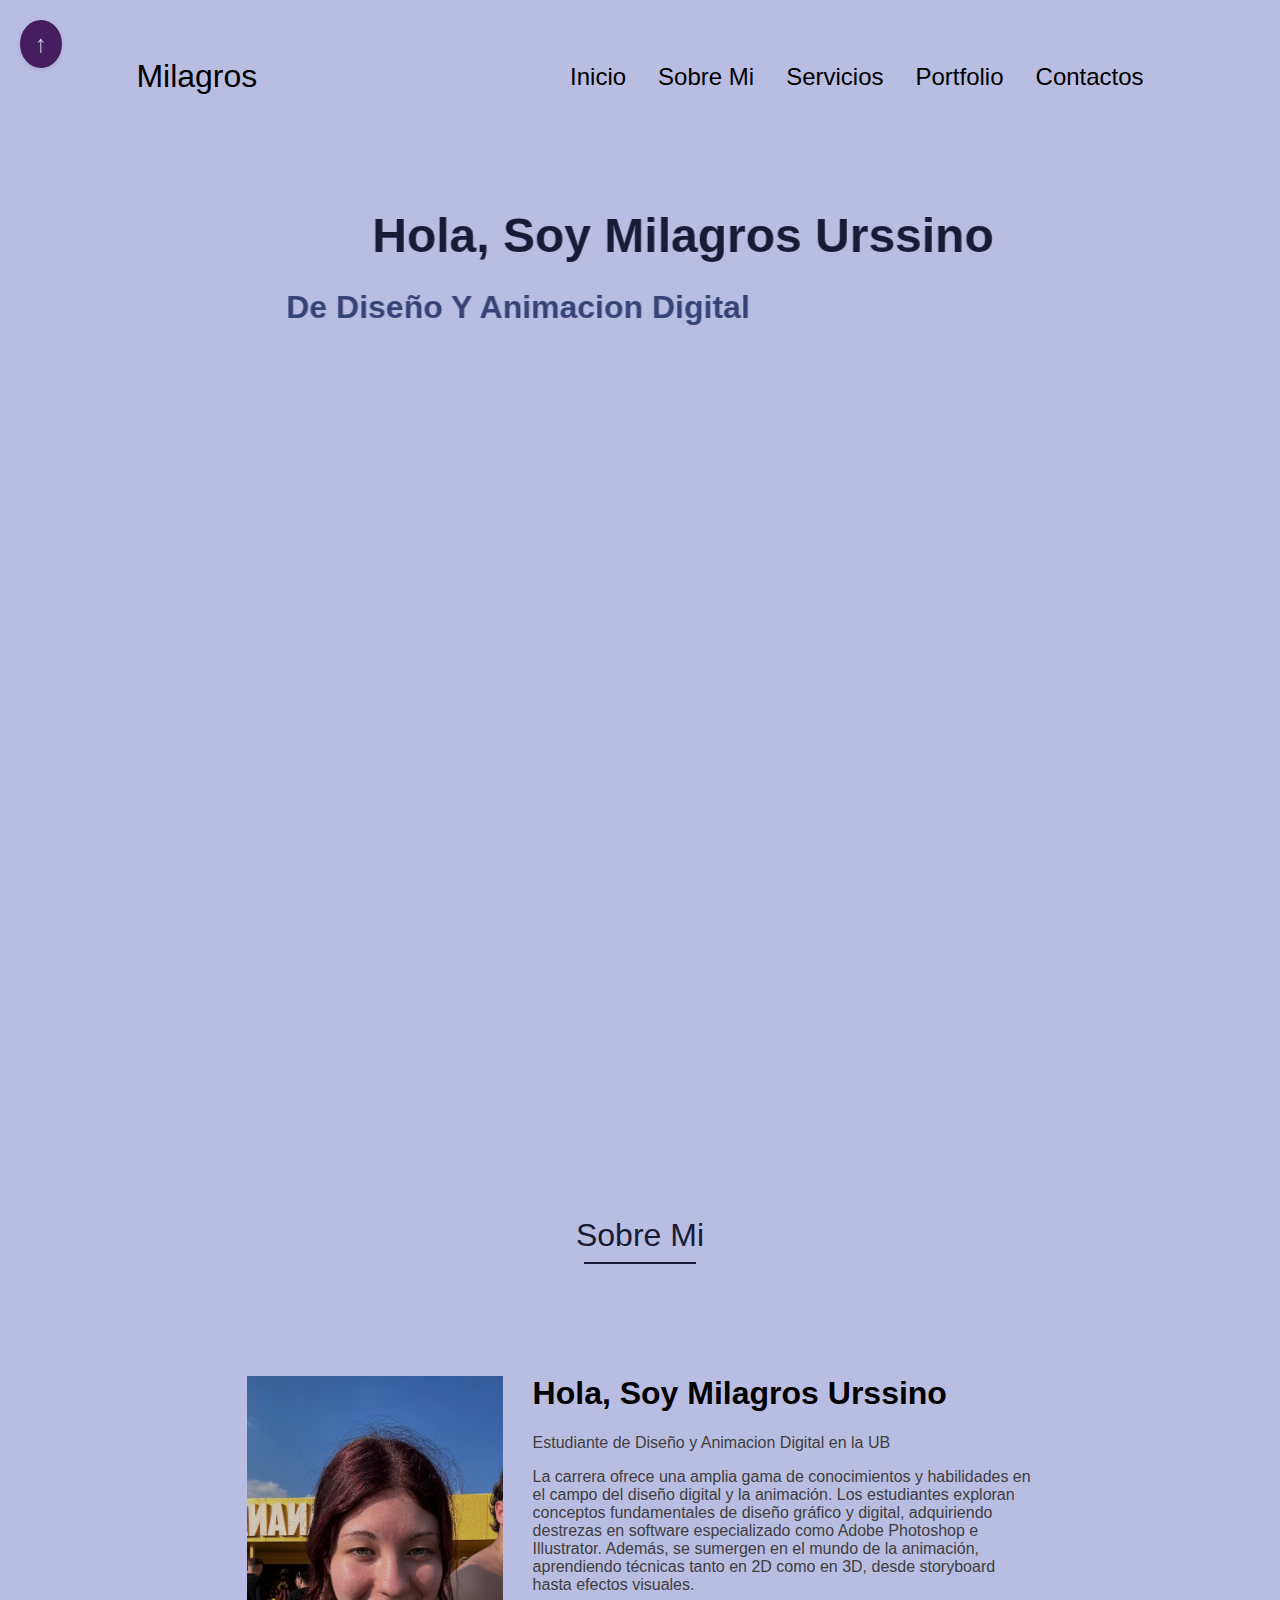
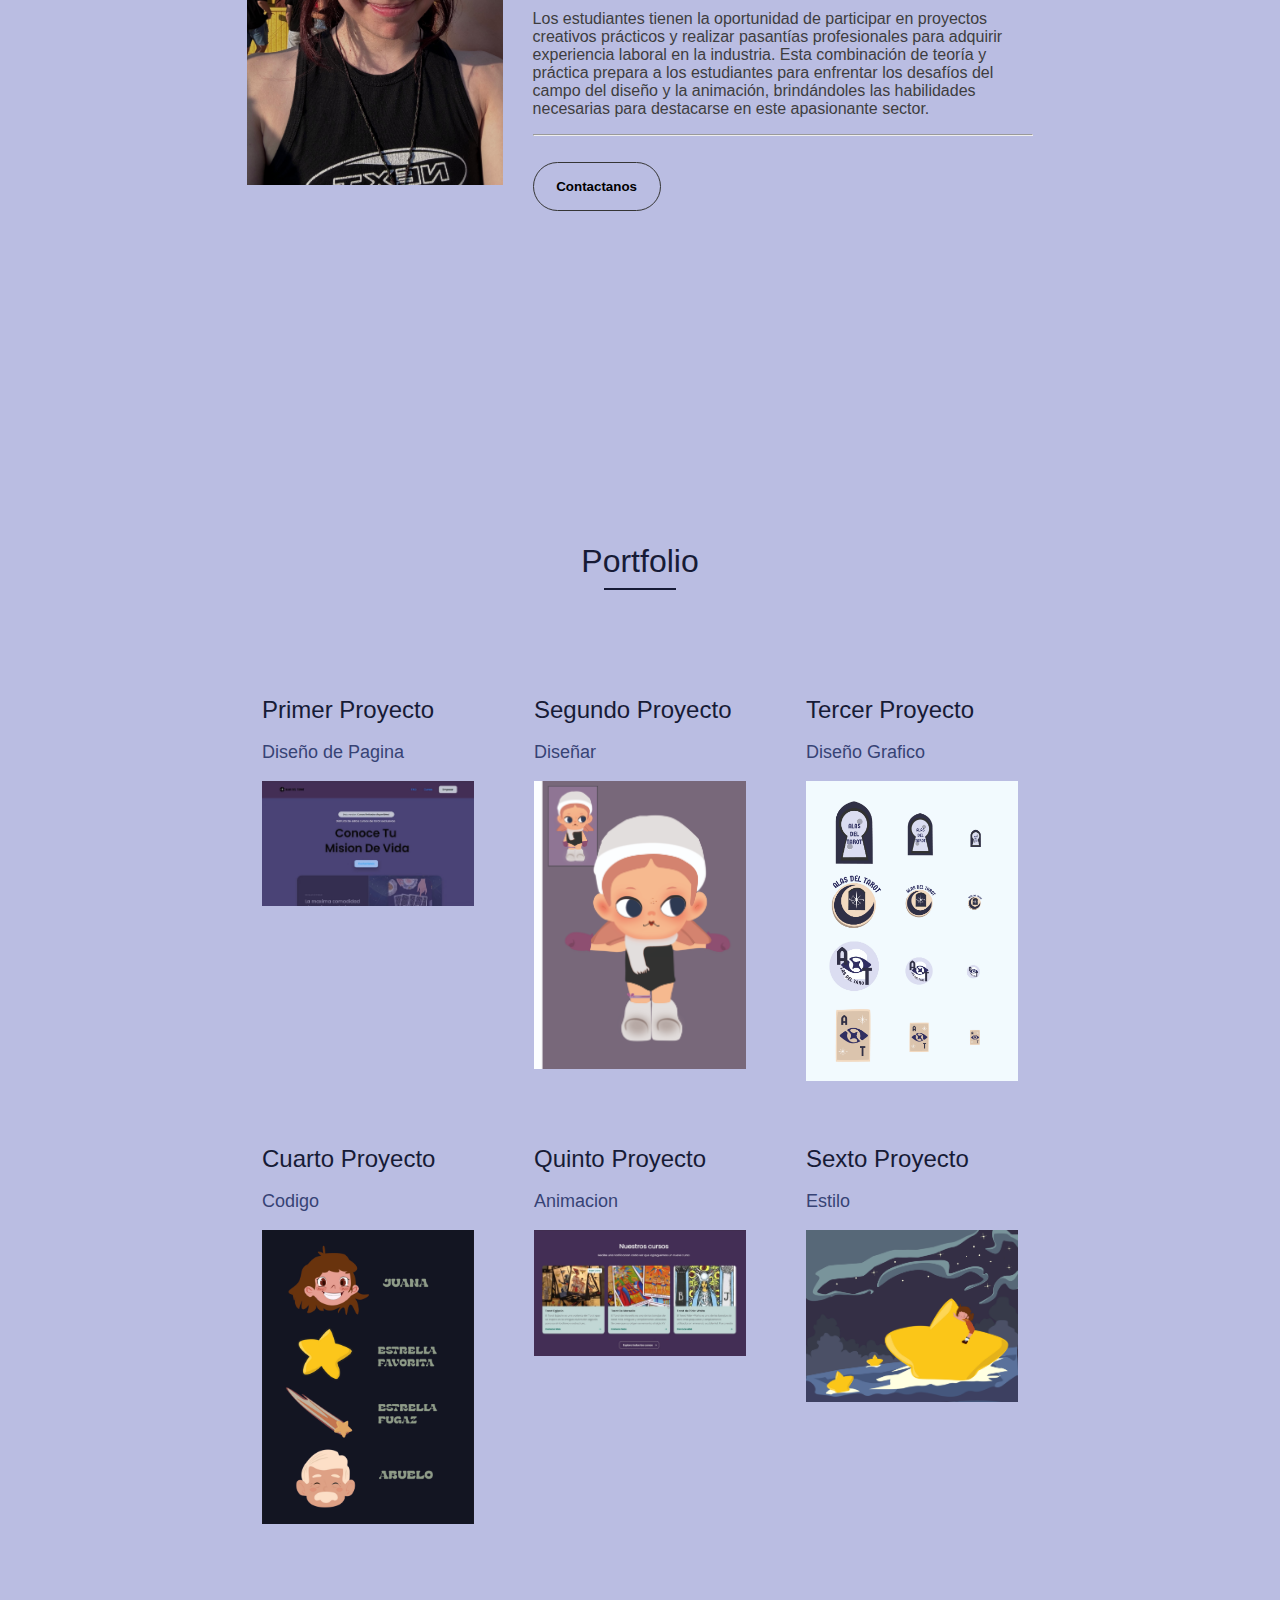
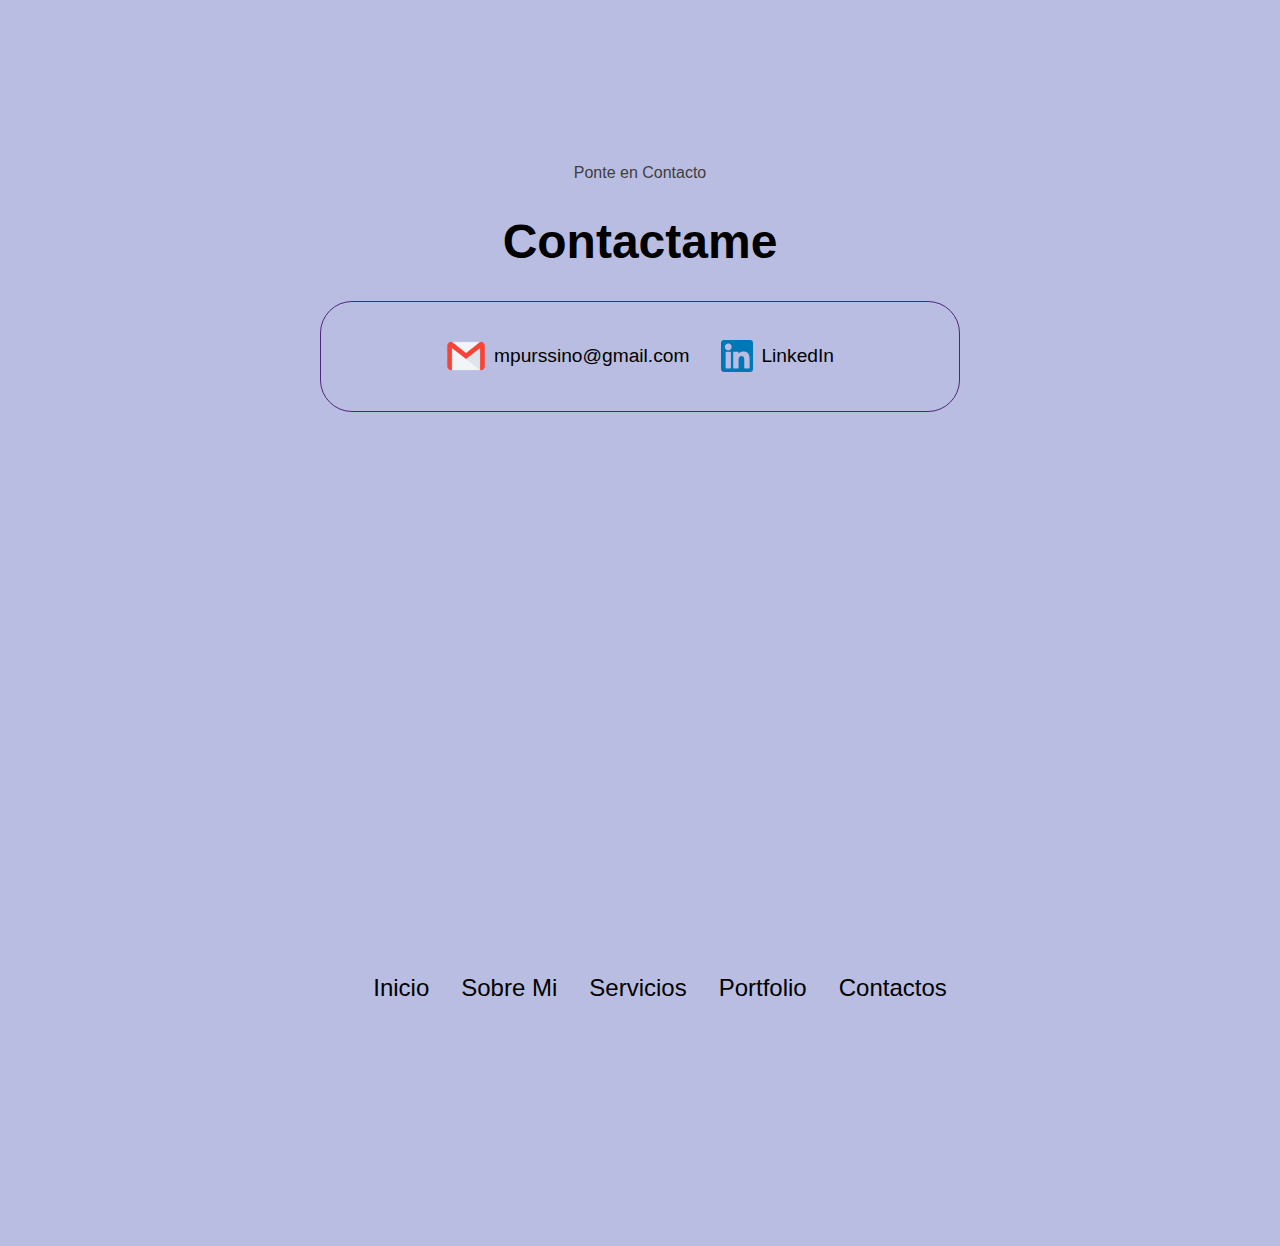
==== web_urssino/index.html @ 4d6b0f66 "Add files via upload" ====
<!DOCTYPE html>
<html lang="en">
<head>
  <meta charset="UTF-8">
  <meta http-equiv="X-UA-Compatible" content="IE=edge">
  <meta name="viewport" content="width=device-width, initial-scale=1.0">
  <title>Pagina Web</title>
  <link rel="stylesheet" href="./estilo_css/estilo4.css">
  <link rel="stylesheet" href="./estilo_css/estilomovil.css">
  <link rel="stylesheet" href="./estilo_css/estilo3.css">
</head>
<body>
  <!-- Flecha para volver al inicio -->
  <a href="./index.html" class="back-to-top">&#8593;</a>

  <nav id="desktop-nav">
    <div class="logo">Milagros</div>
    <div>
      <ul class="nav-links">
        <li><a href="./inicio/index.html">Inicio</a></li>
        <li><a href="#SobreMi">Sobre Mi</a></li>
        <li><a href="#contacto">Servicios</a></li>
        <li><a href="#Portfolio">Portfolio</a></li>
        <li><a href="./contactos/index.html">Contactos</a></li>
      </ul>
    </div>
  </nav>

  <nav id="hamburger-nav">
    <div class="logo">Milagros</div>
    <div class="hamburger-menu">
      <div class="hamburger-icon" onclick="toggleMenu()">
        <span></span>
        <span></span>
        <span></span>
      </div>
      <div class="menu-links">
        <li><a href="./inicio/index.html" onclick="toggleMenu()">Inicio</a></li>
        <li><a href="#SobreMi" onclick="toggleMenu()">Sobre Mi</a></li>
        <li><a href="#contacto" onclick="toggleMenu()">Servicios</a></li>
        <li><a href="#Portfolio" onclick="toggleMenu()">Portfolio</a></li>
        <li><a href="./contactos/index.html" onclick="toggleMenu()">Contactos</a></li>
      </div>
    </div>
  </nav>

  <!-- Start Inicio -->
  <section class="Inicio" id="Inicio">
    <h3><marquee behavior="alternate" direction="left" scrollamount="4"><font face="arial" color="#171B36" size="8"><strong>Hola, Soy Milagros Urssino</strong></font></marquee></h3>
    <h1><marquee behavior="alternate" direction="right" scrollamount="4"><font face="arial" color="#374375" size="6"><strong>De Diseño Y Animacion Digital</strong></font></marquee></h1>
  </section>
  <!-- End Inicio -->

  <!-- Start Sobre Mi -->
  <section class="SobreMi" id="SobreMi">
    <table border="0" id="about" width="100%" cellpadding="0" cellspacing="0" bgcolor="#BABDE2">
      <tr>
        <td>
          <table border="0" width="85%" cellpadding="15" cellspacing="0" align="center">
            <!-- Heading Start -->
            <tr>
              <td height="160" align="center" valign="right" colspan="2">
                <font face="arial" size="6" color=" #171B36">Sobre Mi</font>
                <hr width="110" color="#171B36">
              </td>
            </tr>
            <!-- Heading End -->
            <tr>
              <td width="35%">
                <img src="./imagenes/yo.cv.jpg" width="100%" alt="YO" />
              </td>
              <td width="65%" valign="top">
                <h1>Hola, Soy Milagros Urssino</h1>
                <p>Estudiante de Diseño y Animacion Digital en la UB</p>
                <p>La carrera ofrece una amplia gama de conocimientos y habilidades en el campo del diseño digital y la animación. Los estudiantes exploran conceptos fundamentales de diseño gráfico y digital, adquiriendo destrezas en software especializado como Adobe Photoshop e Illustrator. Además, se sumergen en el mundo de la animación, aprendiendo técnicas tanto en 2D como en 3D, desde storyboard hasta efectos visuales.</p>
                <p>Los estudiantes tienen la oportunidad de participar en proyectos creativos prácticos y realizar pasantías profesionales para adquirir experiencia laboral en la industria. Esta combinación de teoría y práctica prepara a los estudiantes para enfrentar los desafíos del campo del diseño y la animación, brindándoles las habilidades necesarias para destacarse en este apasionante sector.</p>
                <hr>
                <br>
                <button class="btn btn-color-2" onclick="window.open('./contactos/index.html')">Contactanos</button>
              </td>
            </tr>
          </table>
        </td>
      </tr>
    </table>
  </section>
  <!-- End Sobre Mi -->

  <!-- Start Portfolio -->
  <section class="Portfolio" id="Portfolio">
    <table border="0" width="100%" cellpadding="0" cellspacing="0" bgcolor="#BABDE2">
      <tr>
        <td>
          <table border="0" width="85%" cellpadding="15" cellspacing="0" align="center">
            <!-- Heading Start -->
            <tr>
              <td height="160" align="center" valign="middle" colspan="3">
                <font face="arial" size="6" color="#171B36">Portfolio</font>
                <hr width="70" color="#171B36">
              </td>
            </tr>
            <!-- Heading End -->
            <tr>
				<td width="33.33%" valign="top">
				  <table border="0" width="100%" cellpadding="15" cellspacing="0" align="center" bgcolor="#BABDE2">
					  <tr>
						  <td>
							  <font face="arial" size="5" color="#171B36">
							  Primer Proyecto
							 </font>
							 <br/>
							 <br/>
							 <font face="arial" size="4" color="#374375">
							  Diseño de Pagina
							 </font>
							 <br/><br/>
						  <img src="./imagenes/diseno pagina.tp1.jpg" width="100%"/>
						  </td>
					  </tr>
				  </table>	
				</td>
				
				<td width="33.33%" valign="top">
				  <table border="0" width="100%" cellpadding="15" cellspacing="0" align="center" bgcolor="#BABDE2">
					  <tr>
						  <td>
							  <font face="arial" size="5" color="#171B36">
							   Segundo Proyecto 
							 </font>
							 <br/>
							 <br/>
							 <font face="arial" size="4" color="#374375">
							  Diseñar
							 </font>
							 <br/><br/>
						  <img src="./imagenes/creacion de personaje.tp2.jpg" width="100%"/>
						  </td>
					  </tr>
				  </table>	
				</td>
   
				<td width="33.33%" valign="top">
				  <table border="0" width="100%" cellpadding="15" cellspacing="0" align="center" bgcolor="#BABDE2">
					  <tr>
						  <td>
							  <font face="arial" size="5" color="#171B36">
							  Tercer Proyecto
							 </font>
							 <br/>
							 <br/>
							 <font face="arial" size="4" color="#374375">
							  Diseño Grafico
							 </font>
							 <br/><br/>
						  <img src="./imagenes/disenodemarca.tp3.jpg" width="100%"/>
						  </td>
					  </tr>
				  </table>	
				</td>
			</tr>
			 <tr>
				<td width="33.33%" valign="top">
				  <table border="0" width="100%" cellpadding="15" cellspacing="0" align="center" bgcolor="#BABDE2">
					  <tr>
						  <td>
							  <font face="arial" size="5" color="#171B36">
							  Cuarto Proyecto
							 </font>
							 <br/>
							 <br/>
							 <font face="arial" size="4" color="#374375">
							  Codigo
							 </font>
							 <br/><br/>
						  <img src="./imagenes/img_tr2.jpg" width="100%"/>
						  </td>
					  </tr>
				  </table>	
				</td>
				
				<td width="33.33%" valign="top">
				  <table border="0" width="100%" cellpadding="15" cellspacing="0" align="center" bgcolor="#BABDE2">
					  <tr>
						  <td>
							  <font face="arial" size="5" color="#171B36">
							  Quinto Proyecto
							 </font>
							 <br/>
							 <br/>
							 <font face="arial" size="4" color="#374375">
							  Animacion
							 </font>
							 <br/><br/>
						  <img src="./imagenes/animacion.tp5.jpg" width="100%"/>
						  </td>
					  </tr>
				  </table>	
				</td>
   
				<td width="33.33%" valign="top">
				  <table border="0" width="100%" cellpadding="15" cellspacing="0" align="center" bgcolor="#BABDE2">
					  <tr>
						  <td>
							  <font face="arial" size="5" color="#171B36">
							  Sexto Proyecto
							 </font>
							 <br/>
							 <br/>
							 <font face="arial" size="4" color="#374375">
							  Estilo
							 </font>
							 <br/><br/>
						  <img src="./imagenes/la niña y la estrella.tp6.jpg" width="100%"/>
						  </td>
					  </tr>
				  </table>	
				</td>
			</tr>
		   <!-- section padding bottom -->
			  <tr>
					<td height="60" colspan="3">
					
					</td>
			  </tr>
			 <!-- section padding bottom End-->
		  </table>
		</td>
	  </tr>
   </table>
   <!-- End Portfolio -->


  <!-- Start Pie De Pagina -->
  <section id="contacto">
    <p class="section__text__p1">Ponte en Contacto</p>
    <h1 class="title">Contactame</h1>
    <div class="contact-info-upper-container">
      <div class="contact-info-container">
        <img src="./imagenes/correo.png" alt="Email icon" class="icon contact-icon email-icon">
        <p><a href="mailto:examplemail@gmail.com">mpurssino@gmail.com</a></p>
      </div>
      <div class="contact-info-container">
        <img src="./imagenes/linkedin.png" alt="LinkedIn icon" class="icon contact-icon">
        <p><a href="https://www.linkedin.com">LinkedIn</a></p>
      </div>
    </div>
  </section>
  <footer>
    <nav>
      <div class="nav-links-container">
        <ul class="nav-links">
          <li><a href="./inicio/index.html">Inicio</a></li>
          <li><a href="#SobreMi">Sobre Mi</a></li>
          <li><a href="#contacto">Servicios</a></li>
          <li><a href="#Portfolio">Portfolio</a></li>
          <li><a href="./contactos/index.html">Contactos</a></li>
        </ul>
      </div>
    </nav>
  </footer>
  <!-- End Footer -->
  <script src="./script_js/script.js"></script>
</body>
</html>
---- web_urssino/estilo_css/estilo4.css ----
/* Estilos CSS */

/* Inicio */
section.Inicio {
    margin-bottom: 2rem !important;
}

body {
    background-color: #BABDE2;
    font-family: "Poppins", sans-serif;
    margin: 0;
    padding: 0;
    scroll-behavior: smooth;
}

p {
    color: rgb(62, 61, 63);
}

/* TRANSICIONES */

a,
.btn {
    transition: all 300ms ease;
}

/* NAVBAR DE ESCRITORIO */

nav,
.nav-links {
    display: flex;
}

nav {
    justify-content: space-around;
    align-items: center;
    height: 17vh;
}

.nav-links {
    gap: 2rem;
    list-style: none;
    font-size: 1.5rem;
}

a {
    color: black;
    text-decoration: none;
    text-decoration-color: rgb(255, 254, 255);
}

a:hover {
    color: grey;
    text-decoration: underline;
    text-underline-offset: 1rem;
    text-decoration-color: rgb(181, 181, 181);
}

.logo {
    font-size: 2rem;
}

.logo:hover {
    cursor: default;
}

/* MENÚ HAMBURGUESA */

#hamburger-nav {
    display: none;
}

.hamburger-menu {
    position: relative;
    display: inline-block;
}

.hamburger-icon {
    display: flex;
    flex-direction: column;
    justify-content: space-between;
    height: 24px;
    width: 30px;
    cursor: pointer;
}

.hamburger-icon span {
    width: 100%;
    height: 2px;
    background-color: black;
    transition: all 0.3s ease-in-out;
}

.menu-links {
    position: absolute;
    top: 100%;
    right: 0;
    background-color: #BABDE2;
    width: fit-content;
    max-height: 0;
    overflow: hidden;
    transition: all 0.3s ease-in-out;
}

.menu-links a {
    display: block;
    padding: 10px;
    text-align: center;
    font-size: 1.5rem;
    color: black;
    text-decoration: none;
    transition: all 0.3s ease-in-out;
}

.menu-links li {
    list-style: none;
}

.menu-links.open {
    max-height: 300px;
}

.hamburger-icon.open span:first-child {
    transform: rotate(45deg) translate(10px, 5px);
}

.hamburger-icon.open span:nth-child(2) {
    opacity: 0;
}

.hamburger-icon.open span:last-child {
    transform: rotate(-45deg) translate(10px, -5px);
}

.hamburger-icon span:first-child {
    transform: none;
}

.hamburger-icon span:first-child {
    opacity: 1;
}

.hamburger-icon span:first-child {
    transform: none;
}

/* SECCIONES */

section {
    padding-top: 4vh;
    height: 96vh;
    margin: 0 10rem;
    box-sizing: border-box;
    min-height: fit-content;
}

.section-container {
    display: flex;
}

/* PERFIL DE SECCIÓN */

#profile {
    display: flex;
    justify-content: center;
    gap: 5rem;
    height: 80vh;
}

.section__pic-container {
    display: flex;
    height: 400px;
    width: 400px;
    margin: auto 0;
}

.section__text {
    align-self: center;
    text-align: center;
}

.section__text p {
    font-weight: 600;
}

.section__text__p1 {
    text-align: center;
}

.section__text__p2 {
    font-size: 1.75rem;
    margin-bottom: 1rem;
}

.title {
    font-size: 3rem;
    text-align: center;
}

#socials-container {
    display: flex;
    justify-content: center;
    margin-top: 1rem;
    gap: 1rem;
}

/* ICONOS */

.icon {
    cursor: pointer;
    height: 2rem;
}

/* BOTONES */

.btn-container {
    display: flex;
    justify-content: center;
    gap: 1rem;
}

.btn {
    font-weight: 600;
    transition: all 300ms ease;
    padding: 1rem;
    width: 8rem;
    border-radius: 2rem;
}

.btn-color-1,
.btn-color-2 {
    border: rgb(53, 53, 53) 0.1rem solid;
}

.btn-color-1:hover,
.btn-color-2:hover {
    cursor: pointer;
}

.btn-color-1,
.btn-color-2:hover {
    background: rgb(53, 53, 53);
    color: white;
}

.btn-color-1:hover {
    background: rgb(0, 0, 0);
}

.btn-color-2 {
    background: none;
}

.btn-color-2:hover {
    border: rgb(95, 46, 116) 0.1rem solid;
}

.btn-container {
    gap: 1rem;
}

/* "Sobre Mi" */
.Sobre {
    display: flex;
    flex-direction: column;
    align-items: center;
    text-align: center;
    padding: 50px 0;
}

.section__pic-container {
    margin-top: 30px;
}

.section__pic-container img {
    width: 70%;
    height: auto;
}

/* superposición */
.SobreMi,
.Portfolio,
#contacto {
    padding-top: 100px;
    padding-bottom: 100px;
}

.Portfolio {
    margin-top: 50px; /* Agrega un margen superior */
}

/* CONTACTO */

#contact {
    display: flex;
    justify-content: center;
    flex-direction: column;
    height: 70vh;
}

.contact-info-upper-container {
    display: flex;
    justify-content: center;
    border-radius: 2rem;
    border: rgb(43, 25, 62) 0.1rem solid;
    border-color: rgb(80, 37, 123);
    background: (250, 250, 250);
    margin: 2rem auto;
    padding: 0.5rem;
}

.contact-info-container {
    display: flex;
    align-items: center;
    justify-content: center;
    gap: 0.5rem;
    margin: 1rem;
}

.contact-info-container p {
    font-size: larger;
}

.contact-icon {
    cursor: default;
}

.email-icon {
    height: 2.5rem;
}

/* SECCIÓN DE PIE DE PÁGINA */

footer {
    height: 26vh;
    margin: 0 1rem;
}

footer p {
    text-align: center;
}
---- web_urssino/estilo_css/estilomovil.css ----
@media screen and (max-width: 1400px) {
  #profile {
    height: 83vh;
    margin-bottom: 6rem;
  }
  .about-containers {
    flex-wrap: wrap;
  }
  #contact,
  #projects {
    height: fit-content;
  }
}

@media screen and (max-width: 1200px) {
  #desktop-nav {
    display: none;
  }
  #hamburger-nav {
    display: flex;
  }
  #experience,
  .experience-details-container {
    margin-top: 2rem;
  }
  #profile,
  .section-container {
    display: block;
  }
  .arrow {
    display: none;
  }
  section,
  .section-container {
    height: fit-content;
  }
  section {
    margin: 0 5%;
  }
  .section__pic-container {
    width: 275px;
    height: 275px;
    margin: 0 auto 2rem;
  }
  .about-containers {
    margin-top: 0;
  }
}

@media screen and (max-width: 600px) {
  #contact,
  footer {
    height: 40vh;
  }
  #profile {
    height: 83vh;
    margin-bottom: 0;
  }
  article {
    font-size: 1rem;
  }
  footer nav {
    height: fit-content;
    margin-bottom: 2rem;
  }
  .about-containers,
  .contact-info-upper-container,
  .btn-container {
    flex-wrap: wrap;
  }
  .contact-info-container {
    margin: 0;
  }
  .contact-info-container p,
  .nav-links li a {
    font-size: 1rem;
  }
  .experience-sub-title {
    font-size: 1.25rem;
  }
  .logo {
    font-size: 1.5rem;
  }
  .nav-links {
    flex-direction: column;
    gap: 0.5rem;
    text-align: center;
  }
  .section__pic-container {
    width: auto;
    height: 46vw;
    justify-content: center;
  }
  .section__text__p2 {
    font-size: 1.25rem;
  }
  .title {
    font-size: 2rem;
  }
  .text-container {
    text-align: justify;
  }
}
---- web_urssino/estilo_css/estilo3.css ----
*
.back-to-top {
    display: none;
    position: fixed;
    top: 20px; /* Cambia 'bottom' por 'top' */
    left: 20px;
    z-index: 99;
    font-size: 24px;
    color: #c5d4dd;
    background-color: #461d5e;
    padding: 10px 15px;
    border-radius: 50%;
    text-decoration: none;
    box-shadow: 0px 2px 4px rgba(0, 0, 0, 0.1);
    transition: opacity 0.3s ease-in-out;
}

.back-to-top:hover,
.back-to-top:focus {
    opacity: 0.7;
}

/* Muestra la flecha cuando la página se desplaza más de 100px */
body:hover .back-to-top,
body:focus .back-to-top {
    display: block;
}
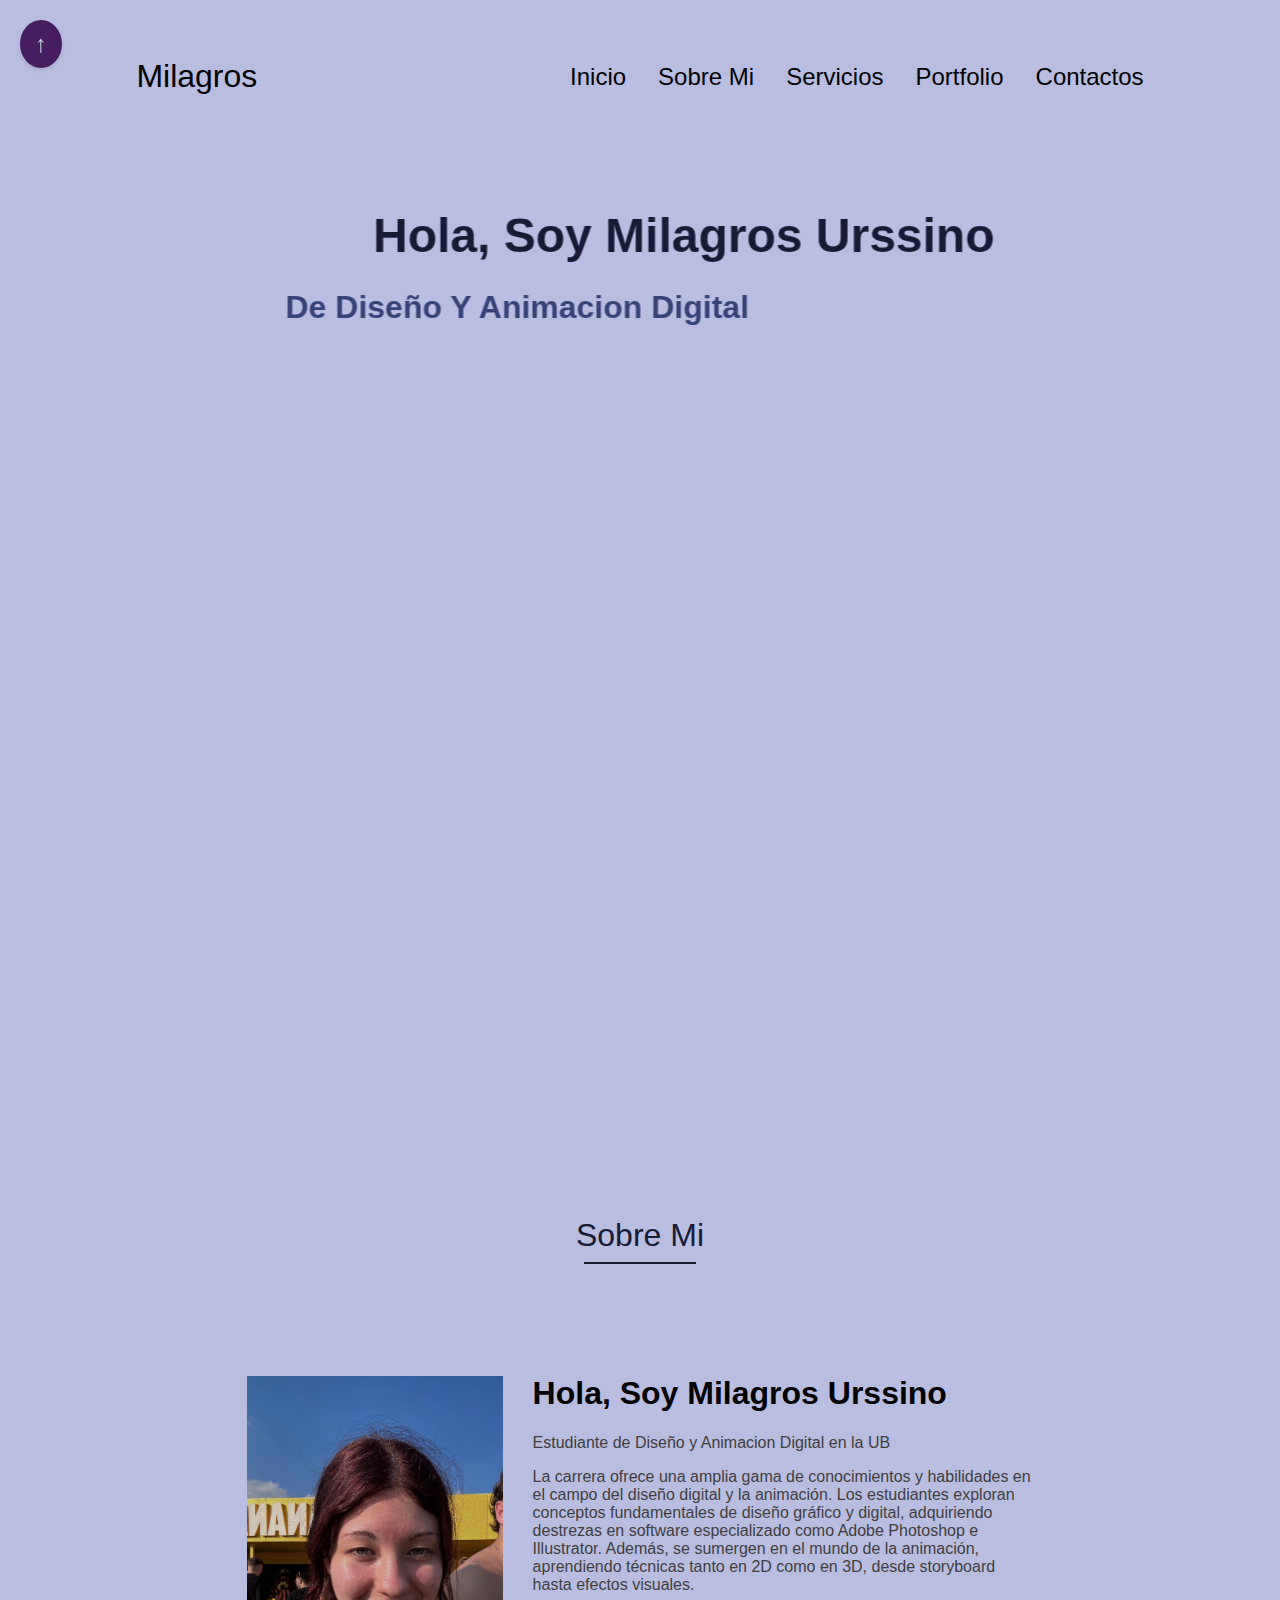
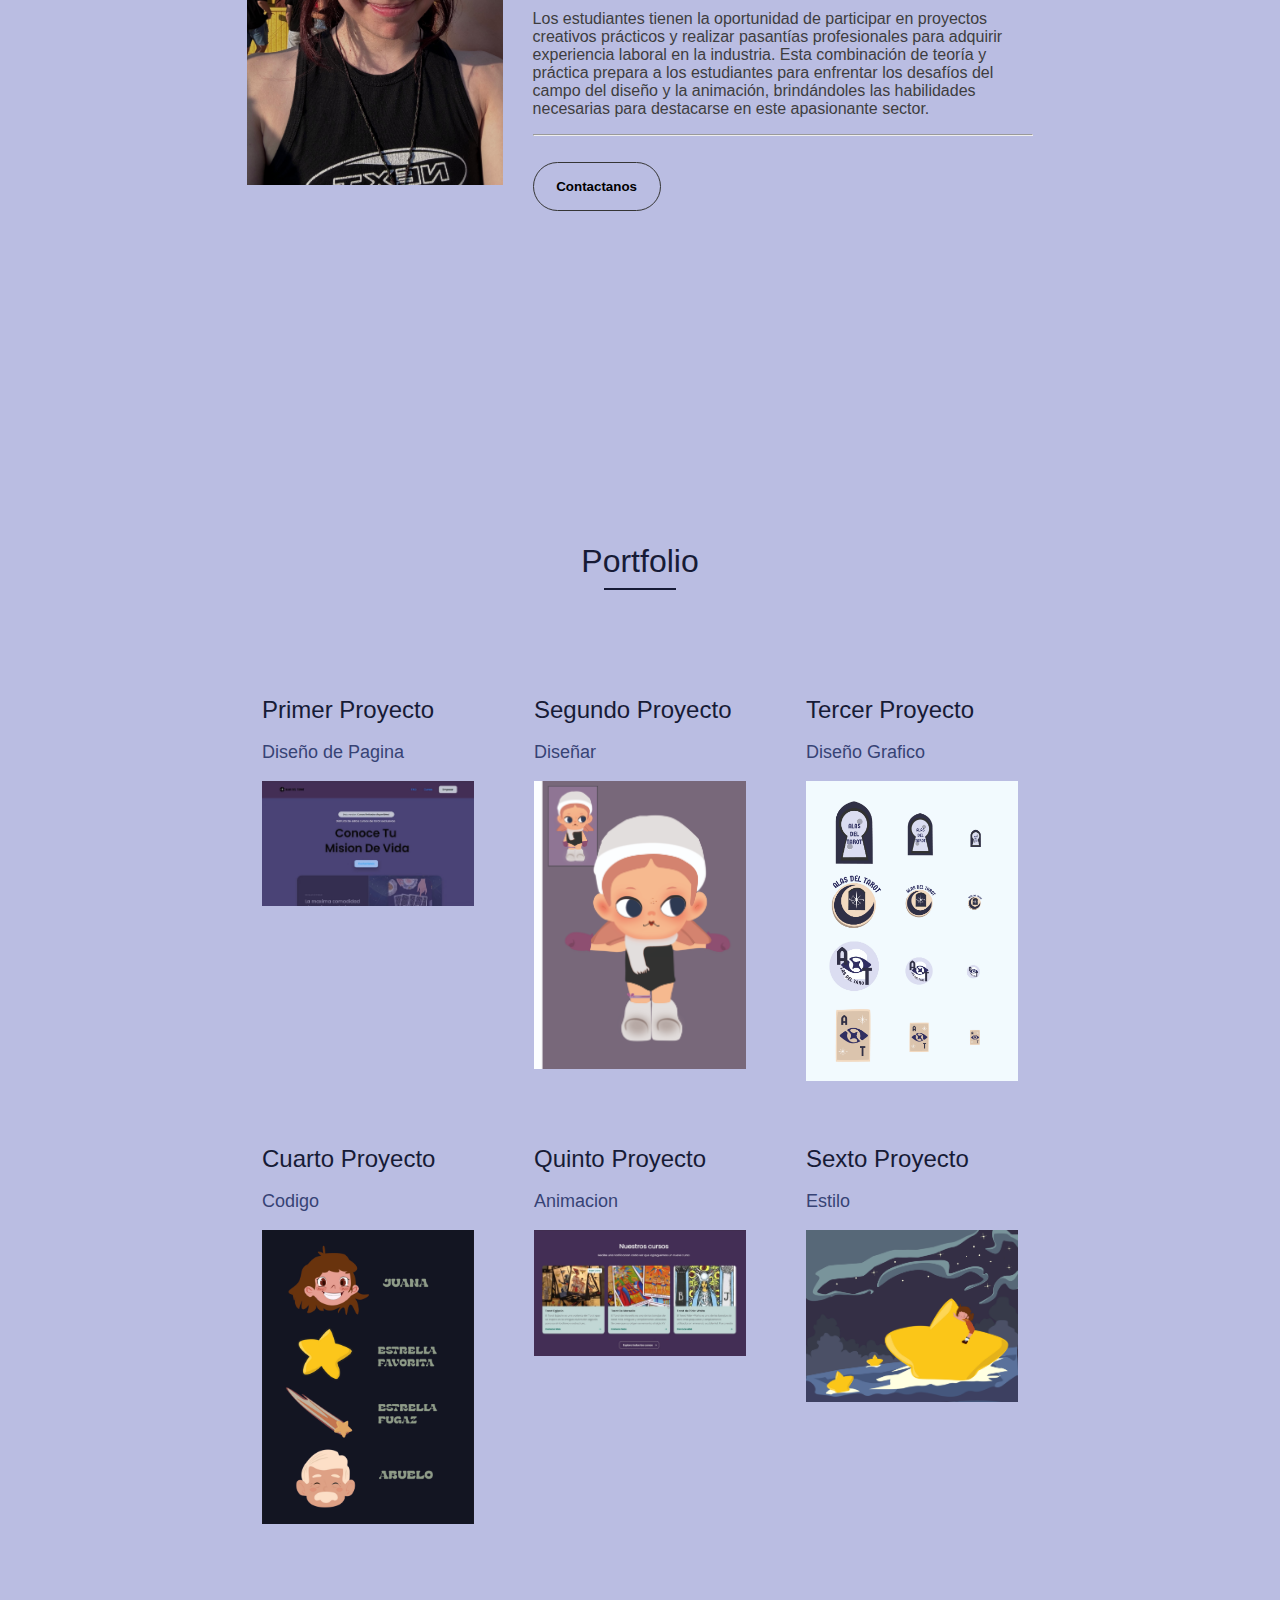
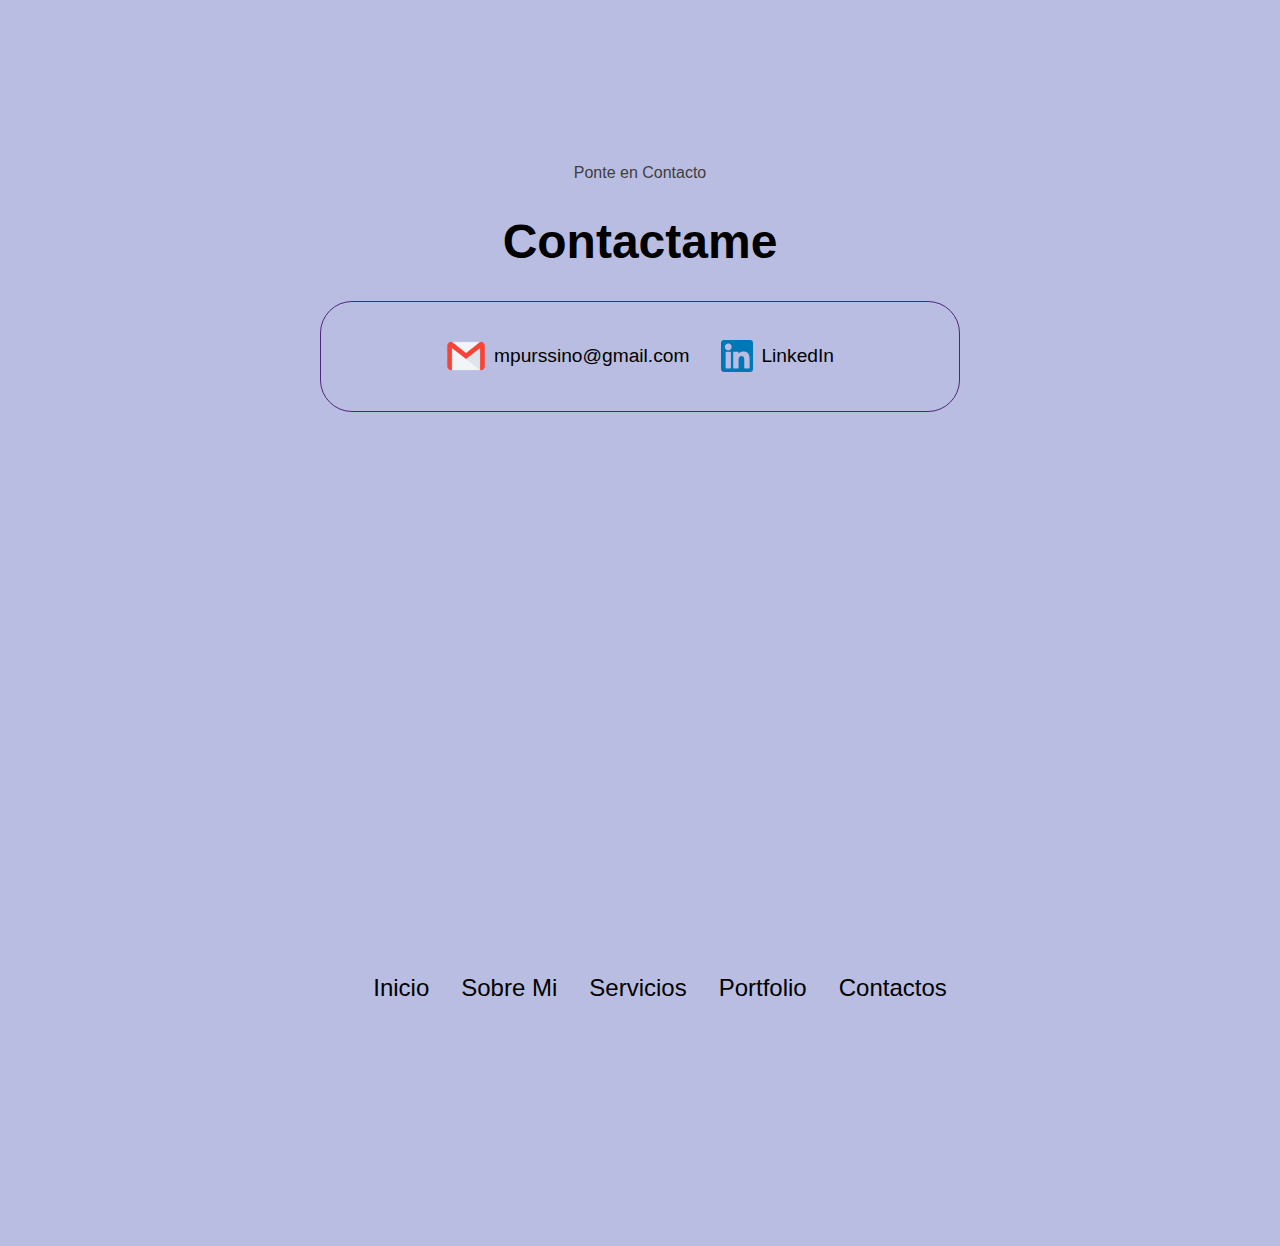
==== commit 5e6954b1: "index.html." ====
--- a/web_urssino/index.html
+++ b/web_urssino/index.html
@@ -237,7 +237,7 @@
     <div class="contact-info-upper-container">
       <div class="contact-info-container">
         <img src="./imagenes/correo.png" alt="Email icon" class="icon contact-icon email-icon">
-        <p><a href="mailto:examplemail@gmail.com">mpurssino@gmail.com</a></p>
+        <p><a href="mailto:mpurssino@gmail.com">mpurssino@gmail.com</a></p>
       </div>
       <div class="contact-info-container">
         <img src="./imagenes/linkedin.png" alt="LinkedIn icon" class="icon contact-icon">
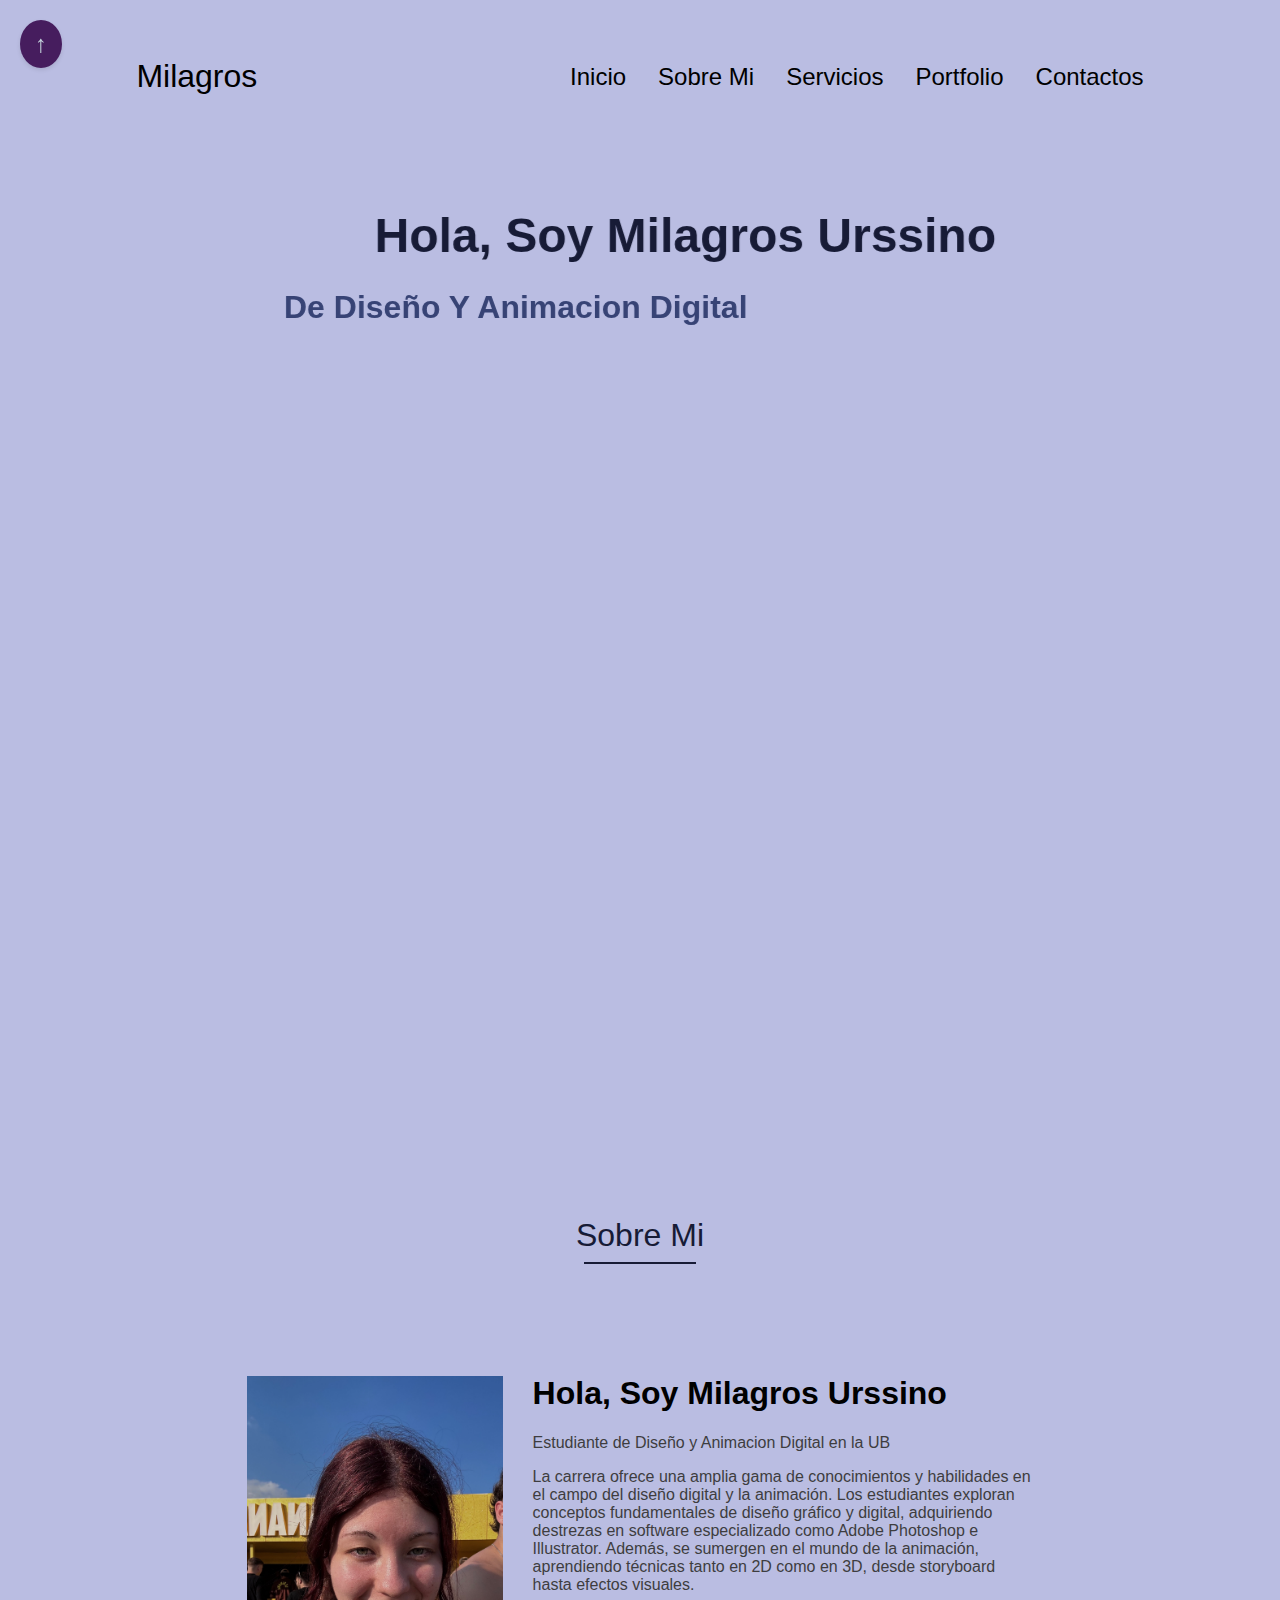
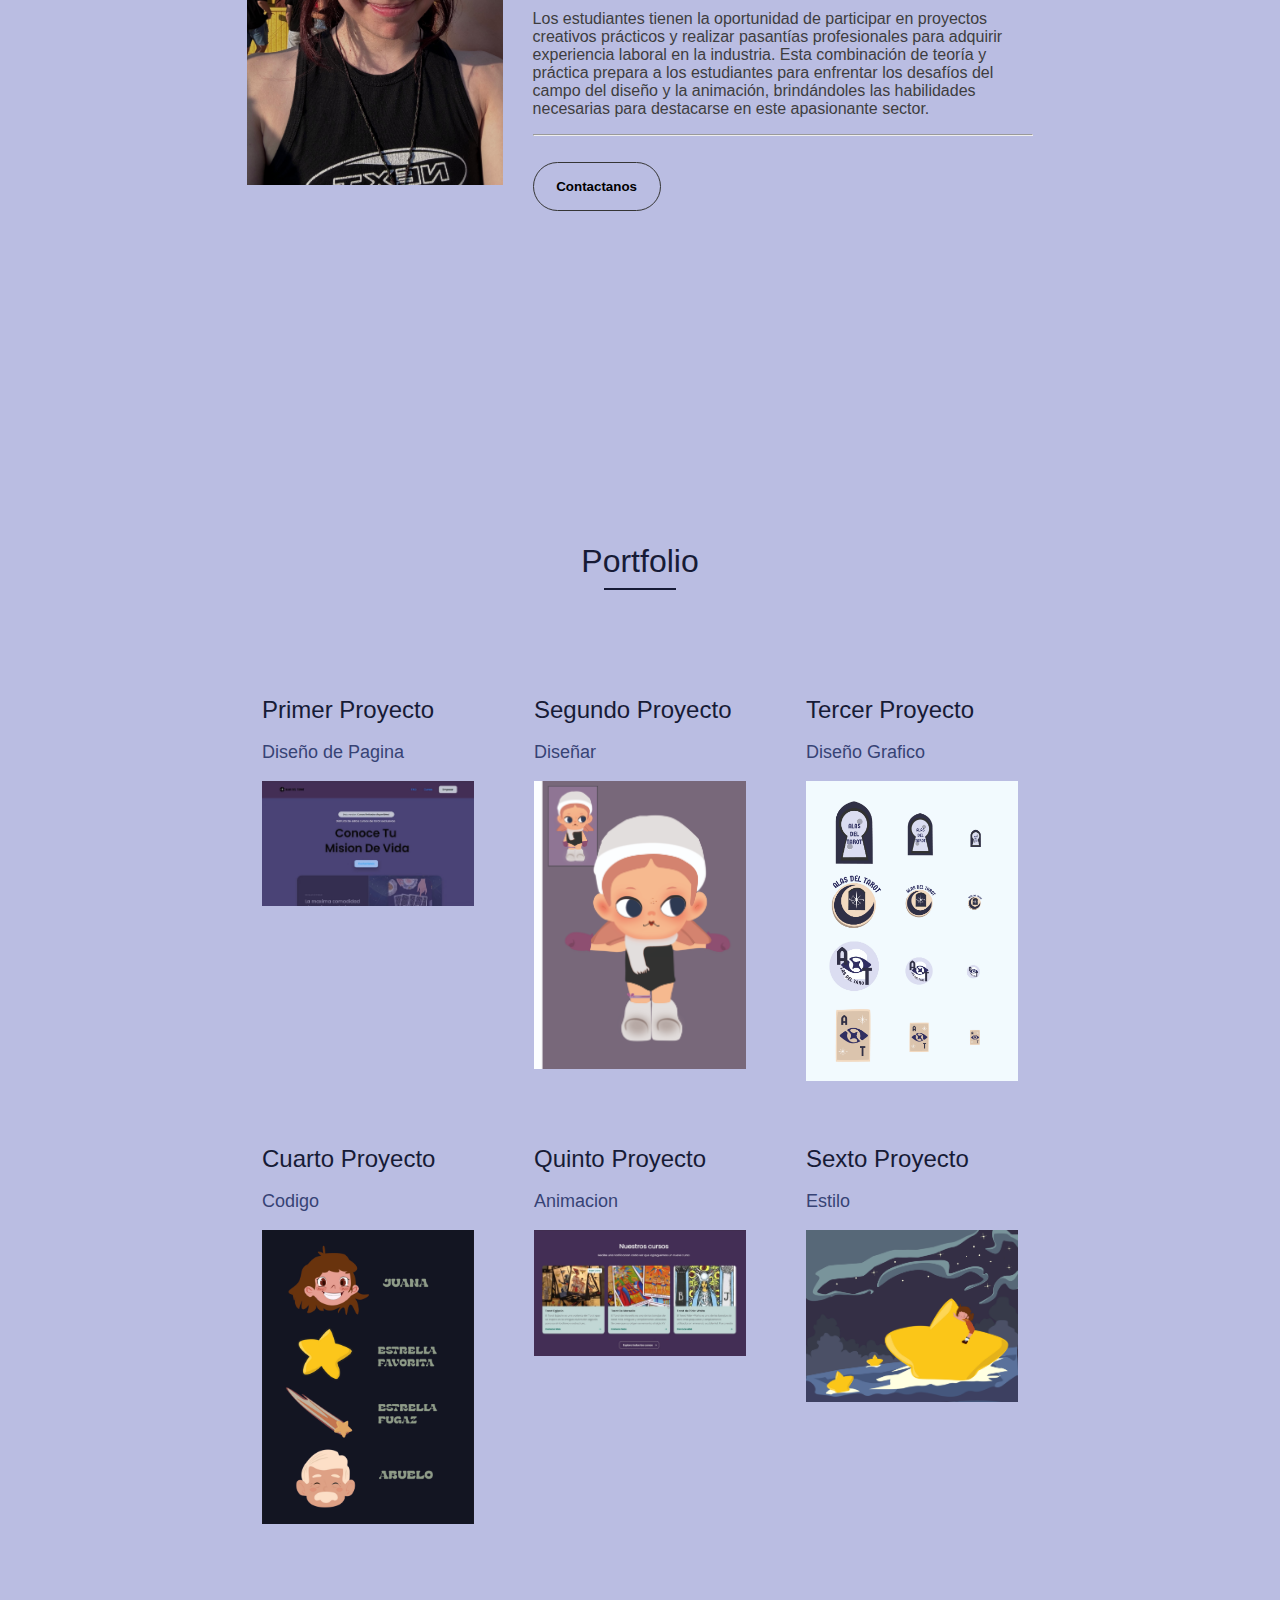
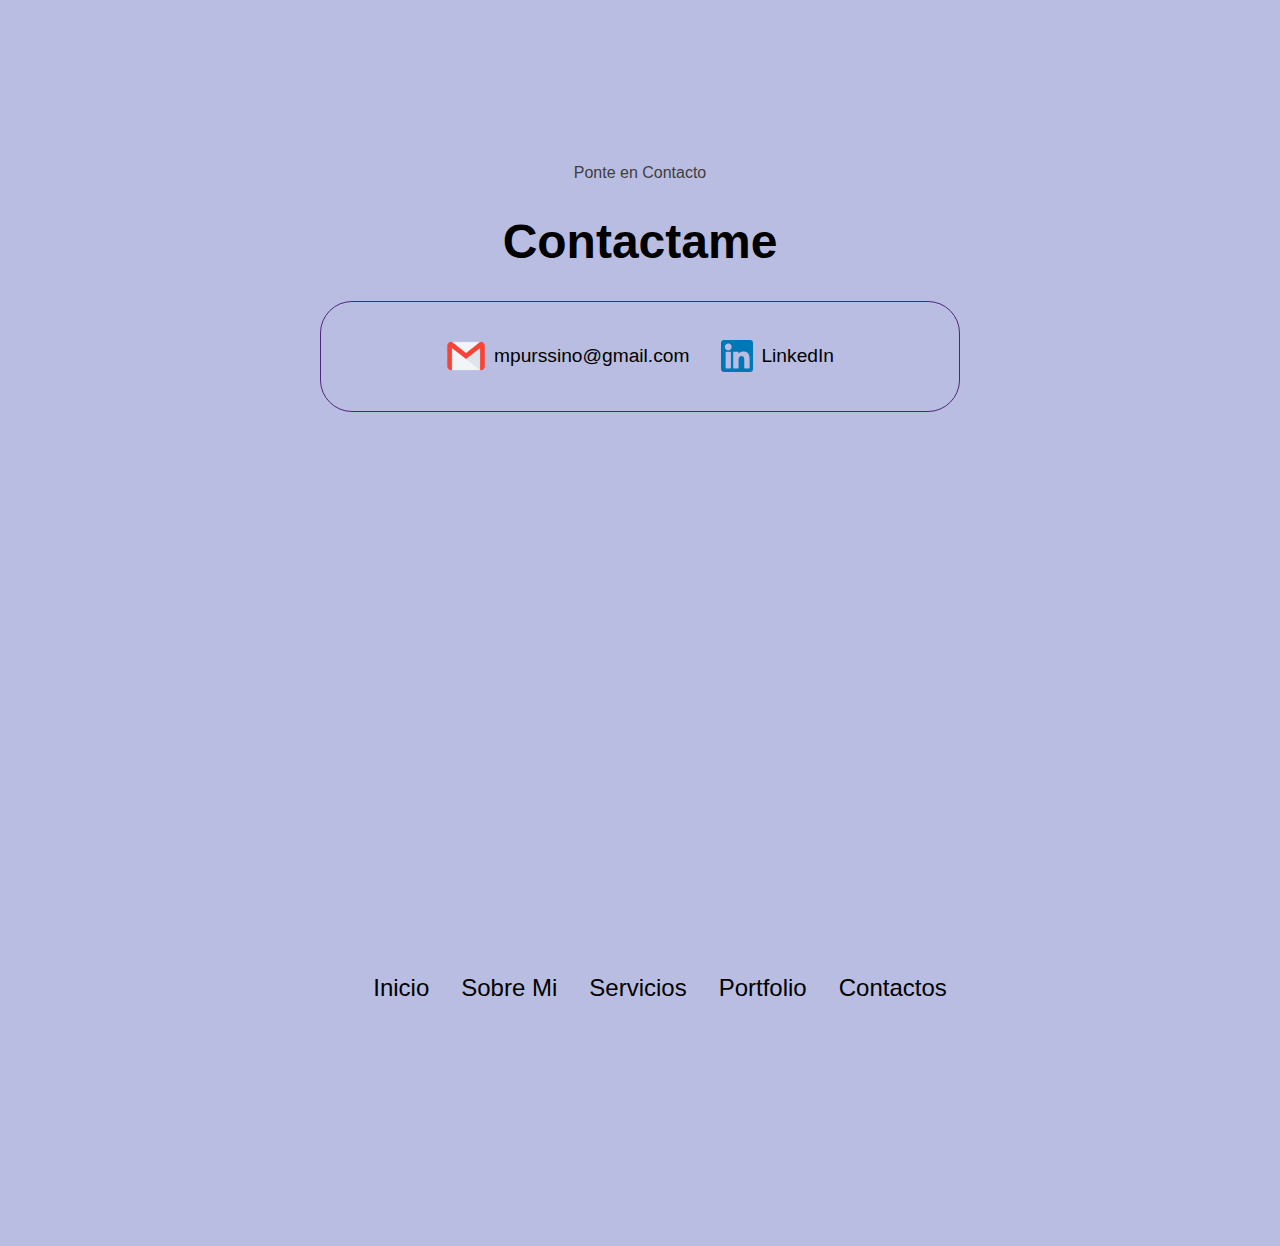
==== commit e39d9507: "Add files via upload" ====
--- a/web_urssino/index.html
+++ b/web_urssino/index.html
@@ -5,12 +5,40 @@
   <meta http-equiv="X-UA-Compatible" content="IE=edge">
   <meta name="viewport" content="width=device-width, initial-scale=1.0">
   <title>Pagina Web</title>
-  <link rel="stylesheet" href="./estilo_css/estilo4.css">
+  <link rel="stylesheet" href="./estilo_css/estilo3.css">
   <link rel="stylesheet" href="./estilo_css/estilomovil.css">
-  <link rel="stylesheet" href="./estilo_css/estilo3.css">
 </head>
 <body>
   <!-- Flecha para volver al inicio -->
+  <style>
+.back-to-top {
+    display: none;
+    position: fixed;
+    top: 20px; /* Cambia 'bottom' por 'top' */
+    left: 20px;
+    z-index: 99;
+    font-size: 24px;
+    color: #c5d4dd;
+    background-color: #461d5e;
+    padding: 10px 15px;
+    border-radius: 50%;
+    text-decoration: none;
+    box-shadow: 0px 2px 4px rgba(0, 0, 0, 0.1);
+    transition: opacity 0.3s ease-in-out;
+}
+
+.back-to-top:hover,
+.back-to-top:focus {
+    opacity: 0.7;
+}
+
+/* Muestra la flecha cuando la página se desplaza más de 100px */
+body:hover .back-to-top,
+body:focus .back-to-top {
+    display: block;
+}
+</style>
+
   <a href="./index.html" class="back-to-top">&#8593;</a>
 
   <nav id="desktop-nav">
@@ -261,4 +289,4 @@
   <!-- End Footer -->
   <script src="./script_js/script.js"></script>
 </body>
-</html>
+</html>--- a/web_urssino/estilo_css/estilo3.css
+++ b/web_urssino/estilo_css/estilo3.css
@@ -1,27 +1,341 @@
-*
-.back-to-top {
+/* Estilos CSS */
+
+/* Inicio */
+section.Inicio {
+    margin-bottom: 2rem !important;
+}
+
+body {
+    background-color: #BABDE2;
+    font-family: "Poppins", sans-serif;
+    margin: 0;
+    padding: 0;
+    scroll-behavior: smooth;
+}
+
+p {
+    color: rgb(62, 61, 63);
+}
+
+/* TRANSICIONES */
+
+a,
+.btn {
+    transition: all 300ms ease;
+}
+
+/* NAVBAR DE ESCRITORIO */
+
+nav,
+.nav-links {
+    display: flex;
+}
+
+nav {
+    justify-content: space-around;
+    align-items: center;
+    height: 17vh;
+}
+
+.nav-links {
+    gap: 2rem;
+    list-style: none;
+    font-size: 1.5rem;
+}
+
+a {
+    color: black;
+    text-decoration: none;
+    text-decoration-color: rgb(255, 254, 255);
+}
+
+a:hover {
+    color: grey;
+    text-decoration: underline;
+    text-underline-offset: 1rem;
+    text-decoration-color: rgb(181, 181, 181);
+}
+
+.logo {
+    font-size: 2rem;
+}
+
+.logo:hover {
+    cursor: default;
+}
+
+/* MENÚ HAMBURGUESA */
+
+#hamburger-nav {
     display: none;
-    position: fixed;
-    top: 20px; /* Cambia 'bottom' por 'top' */
-    left: 20px;
-    z-index: 99;
-    font-size: 24px;
-    color: #c5d4dd;
-    background-color: #461d5e;
-    padding: 10px 15px;
-    border-radius: 50%;
+}
+
+.hamburger-menu {
+    position: relative;
+    display: inline-block;
+}
+
+.hamburger-icon {
+    display: flex;
+    flex-direction: column;
+    justify-content: space-between;
+    height: 24px;
+    width: 30px;
+    cursor: pointer;
+}
+
+.hamburger-icon span {
+    width: 100%;
+    height: 2px;
+    background-color: black;
+    transition: all 0.3s ease-in-out;
+}
+
+.menu-links {
+    position: absolute;
+    top: 100%;
+    right: 0;
+    background-color: #BABDE2;
+    width: fit-content;
+    max-height: 0;
+    overflow: hidden;
+    transition: all 0.3s ease-in-out;
+}
+
+.menu-links a {
+    display: block;
+    padding: 10px;
+    text-align: center;
+    font-size: 1.5rem;
+    color: black;
     text-decoration: none;
-    box-shadow: 0px 2px 4px rgba(0, 0, 0, 0.1);
-    transition: opacity 0.3s ease-in-out;
-}
-
-.back-to-top:hover,
-.back-to-top:focus {
-    opacity: 0.7;
-}
-
-/* Muestra la flecha cuando la página se desplaza más de 100px */
-body:hover .back-to-top,
-body:focus .back-to-top {
-    display: block;
-}+    transition: all 0.3s ease-in-out;
+}
+
+.menu-links li {
+    list-style: none;
+}
+
+.menu-links.open {
+    max-height: 300px;
+}
+
+.hamburger-icon.open span:first-child {
+    transform: rotate(45deg) translate(10px, 5px);
+}
+
+.hamburger-icon.open span:nth-child(2) {
+    opacity: 0;
+}
+
+.hamburger-icon.open span:last-child {
+    transform: rotate(-45deg) translate(10px, -5px);
+}
+
+.hamburger-icon span:first-child {
+    transform: none;
+}
+
+.hamburger-icon span:first-child {
+    opacity: 1;
+}
+
+.hamburger-icon span:first-child {
+    transform: none;
+}
+
+/* SECCIONES */
+
+section {
+    padding-top: 4vh;
+    height: 96vh;
+    margin: 0 10rem;
+    box-sizing: border-box;
+    min-height: fit-content;
+}
+
+.section-container {
+    display: flex;
+}
+
+/* PERFIL DE SECCIÓN */
+
+#profile {
+    display: flex;
+    justify-content: center;
+    gap: 5rem;
+    height: 80vh;
+}
+
+.section__pic-container {
+    display: flex;
+    height: 400px;
+    width: 400px;
+    margin: auto 0;
+}
+
+.section__text {
+    align-self: center;
+    text-align: center;
+}
+
+.section__text p {
+    font-weight: 600;
+}
+
+.section__text__p1 {
+    text-align: center;
+}
+
+.section__text__p2 {
+    font-size: 1.75rem;
+    margin-bottom: 1rem;
+}
+
+.title {
+    font-size: 3rem;
+    text-align: center;
+}
+
+#socials-container {
+    display: flex;
+    justify-content: center;
+    margin-top: 1rem;
+    gap: 1rem;
+}
+
+/* ICONOS */
+
+.icon {
+    cursor: pointer;
+    height: 2rem;
+}
+
+/* BOTONES */
+
+.btn-container {
+    display: flex;
+    justify-content: center;
+    gap: 1rem;
+}
+
+.btn {
+    font-weight: 600;
+    transition: all 300ms ease;
+    padding: 1rem;
+    width: 8rem;
+    border-radius: 2rem;
+}
+
+.btn-color-1,
+.btn-color-2 {
+    border: rgb(53, 53, 53) 0.1rem solid;
+}
+
+.btn-color-1:hover,
+.btn-color-2:hover {
+    cursor: pointer;
+}
+
+.btn-color-1,
+.btn-color-2:hover {
+    background: rgb(53, 53, 53);
+    color: white;
+}
+
+.btn-color-1:hover {
+    background: rgb(0, 0, 0);
+}
+
+.btn-color-2 {
+    background: none;
+}
+
+.btn-color-2:hover {
+    border: rgb(95, 46, 116) 0.1rem solid;
+}
+
+.btn-container {
+    gap: 1rem;
+}
+
+/* "Sobre Mi" */
+.Sobre {
+    display: flex;
+    flex-direction: column;
+    align-items: center;
+    text-align: center;
+    padding: 50px 0;
+}
+
+.section__pic-container {
+    margin-top: 30px;
+}
+
+.section__pic-container img {
+    width: 70%;
+    height: auto;
+}
+
+/* superposición */
+.SobreMi,
+.Portfolio,
+#contacto {
+    padding-top: 100px;
+    padding-bottom: 100px;
+}
+
+.Portfolio {
+    margin-top: 50px; /* Agrega un margen superior */
+}
+
+/* CONTACTO */
+
+#contact {
+    display: flex;
+    justify-content: center;
+    flex-direction: column;
+    height: 70vh;
+}
+
+.contact-info-upper-container {
+    display: flex;
+    justify-content: center;
+    border-radius: 2rem;
+    border: rgb(43, 25, 62) 0.1rem solid;
+    border-color: rgb(80, 37, 123);
+    background: (250, 250, 250);
+    margin: 2rem auto;
+    padding: 0.5rem;
+}
+
+.contact-info-container {
+    display: flex;
+    align-items: center;
+    justify-content: center;
+    gap: 0.5rem;
+    margin: 1rem;
+}
+
+.contact-info-container p {
+    font-size: larger;
+}
+
+.contact-icon {
+    cursor: default;
+}
+
+.email-icon {
+    height: 2.5rem;
+}
+
+/* SECCIÓN DE PIE DE PÁGINA */
+
+footer {
+    height: 26vh;
+    margin: 0 1rem;
+}
+
+footer p {
+    text-align: center;
+}
